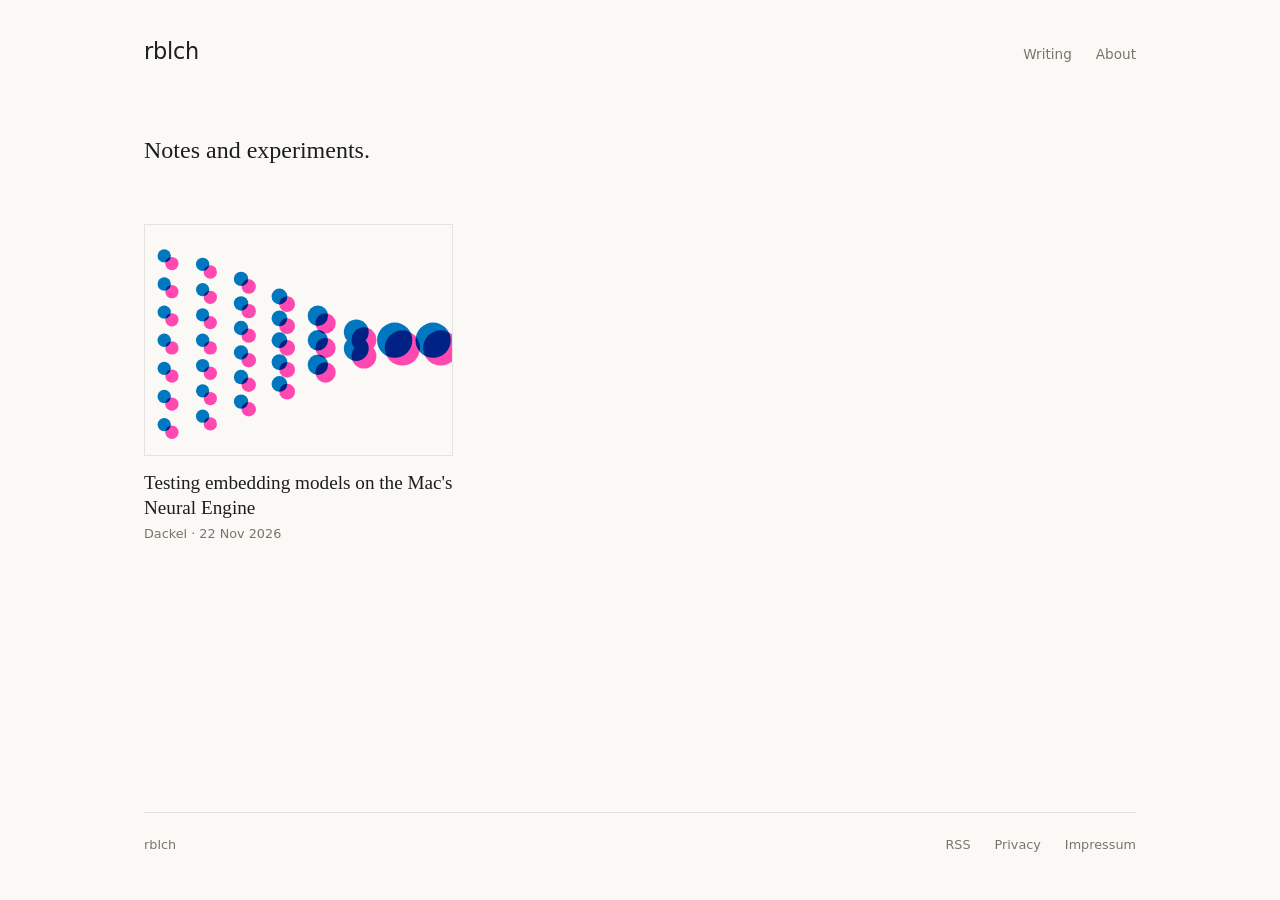
==== index.html @ 415e0a24 "Publish 0678a6b" ====
<!DOCTYPE html><html lang="en"><head><meta charset="utf-8"><meta name="viewport" content="width=device-width, initial-scale=1"><title>rblch</title><meta name="description" content="Notes and experiments."><meta name="theme-color" content="#faf9f6"><link rel="canonical" href="https://blog.rblch.com/"><link rel="alternate" type="application/rss+xml" title="rblch" href="/rss.xml"><meta property="og:site_name" content="rblch"><meta property="og:type" content="website"><meta property="og:title" content="rblch"><meta property="og:description" content="Notes and experiments."><meta property="og:url" content="https://blog.rblch.com/"><meta name="twitter:card" content="summary"><link rel="icon" type="image/svg+xml" href="/favicon.svg"><link rel="stylesheet" href="/_astro/Base.CKizNLRd.css"></head><body><header class="site-header"><a class="masthead" href="/">rblch</a><nav class="site-nav"><a href="/">Writing</a><a href="/about/">About</a></nav></header><main><div class="index"><h1 class="lede">Notes and experiments.</h1><ul class="post-grid"><li class="post-card"><a href="/posts/testing-embedding-models-neural-engine/"><div class="cover"><svg viewBox="0 0 120 90" aria-hidden="true"><g style="color: #0078BF"><g fill="currentColor"><circle cx="7.5" cy="12.06" r="2.6"/><circle cx="7.5" cy="23.04" r="2.6"/><circle cx="7.5" cy="34.02" r="2.6"/><circle cx="7.5" cy="45" r="2.6"/><circle cx="7.5" cy="55.98" r="2.6"/><circle cx="7.5" cy="66.96" r="2.6"/><circle cx="7.5" cy="77.94" r="2.6"/><circle cx="22.5" cy="15.34" r="2.6"/><circle cx="22.5" cy="25.23" r="2.6"/><circle cx="22.5" cy="35.11" r="2.6"/><circle cx="22.5" cy="45" r="2.6"/><circle cx="22.5" cy="54.89" r="2.6"/><circle cx="22.5" cy="64.77" r="2.6"/><circle cx="22.5" cy="74.66" r="2.6"/><circle cx="37.5" cy="21.04" r="2.81"/><circle cx="37.5" cy="30.63" r="2.81"/><circle cx="37.5" cy="40.21" r="2.81"/><circle cx="37.5" cy="49.79" r="2.81"/><circle cx="37.5" cy="59.37" r="2.81"/><circle cx="37.5" cy="68.96" r="2.81"/><circle cx="52.5" cy="27.92" r="3.08"/><circle cx="52.5" cy="36.46" r="3.08"/><circle cx="52.5" cy="45" r="3.08"/><circle cx="52.5" cy="53.54" r="3.08"/><circle cx="52.5" cy="62.08" r="3.08"/><circle cx="67.5" cy="35.42" r="3.97"/><circle cx="67.5" cy="45" r="3.97"/><circle cx="67.5" cy="54.58" r="3.97"/><circle cx="82.5" cy="41.8" r="4.86"/><circle cx="82.5" cy="48.2" r="4.86"/><circle cx="97.5" cy="45" r="6.88"/><circle cx="112.5" cy="45" r="6.88"/></g></g><g class="cover-second" style="color: #FF48B0; --register: 6px"><g transform="translate(-3 -3)"><g fill="currentColor"><circle cx="7.5" cy="12.06" r="2.6"/><circle cx="7.5" cy="23.04" r="2.6"/><circle cx="7.5" cy="34.02" r="2.6"/><circle cx="7.5" cy="45" r="2.6"/><circle cx="7.5" cy="55.98" r="2.6"/><circle cx="7.5" cy="66.96" r="2.6"/><circle cx="7.5" cy="77.94" r="2.6"/><circle cx="22.5" cy="15.34" r="2.6"/><circle cx="22.5" cy="25.23" r="2.6"/><circle cx="22.5" cy="35.11" r="2.6"/><circle cx="22.5" cy="45" r="2.6"/><circle cx="22.5" cy="54.89" r="2.6"/><circle cx="22.5" cy="64.77" r="2.6"/><circle cx="22.5" cy="74.66" r="2.6"/><circle cx="37.5" cy="21.04" r="2.81"/><circle cx="37.5" cy="30.63" r="2.81"/><circle cx="37.5" cy="40.21" r="2.81"/><circle cx="37.5" cy="49.79" r="2.81"/><circle cx="37.5" cy="59.37" r="2.81"/><circle cx="37.5" cy="68.96" r="2.81"/><circle cx="52.5" cy="27.92" r="3.08"/><circle cx="52.5" cy="36.46" r="3.08"/><circle cx="52.5" cy="45" r="3.08"/><circle cx="52.5" cy="53.54" r="3.08"/><circle cx="52.5" cy="62.08" r="3.08"/><circle cx="67.5" cy="35.42" r="3.97"/><circle cx="67.5" cy="45" r="3.97"/><circle cx="67.5" cy="54.58" r="3.97"/><circle cx="82.5" cy="41.8" r="4.86"/><circle cx="82.5" cy="48.2" r="4.86"/><circle cx="97.5" cy="45" r="6.88"/><circle cx="112.5" cy="45" r="6.88"/></g></g></g></svg></div><h2><span>Testing embedding models on the Mac&#39;s Neural Engine</span></h2><div class="meta">Dackel · 22 Nov 2026</div></a></li></ul></div></main><footer class="site-footer"><span>rblch</span><nav><a href="/rss.xml">RSS</a><a href="/privacy/">Privacy</a><a href="/impressum/">Impressum</a></nav></footer></body></html>
---- _astro/Base.CKizNLRd.css ----
:root{color-scheme:light;--paper:#faf9f6;--ink:#1d1d1b;--muted:#77756b;--rule:#00000017;--code-bg:#f1efe8;--pink:#ff48b0;--blue:#0078bf;--yellow:#ffe800;--violet:#9d7ad2;--serif:"Iowan Old Style", "Palatino Linotype", Palatino, Georgia, serif;--sans:"Avenir Next", Avenir, "Segoe UI", system-ui, sans-serif;--mono:ui-monospace, "SF Mono", Menlo, monospace;--column:40rem;--wide:62rem}*,:before,:after{box-sizing:border-box}html{-webkit-text-size-adjust:100%}body{background:var(--paper);color:var(--ink);font:1.125rem/1.7 var(--serif);text-rendering:optimizelegibility;margin:0}.visually-hidden{clip-path:inset(50%);white-space:nowrap;width:1px;height:1px;position:absolute;overflow:hidden}body{flex-direction:column;min-height:100dvh;display:flex}main{flex:1;width:100%}.site-header,.site-footer{width:100%}.site-header,.site-footer,main{padding-inline:1.5rem}.site-header{max-width:calc(var(--wide) + 3rem);font-family:var(--sans);justify-content:space-between;align-items:baseline;margin:0 auto;padding-block:2rem;display:flex}.masthead{letter-spacing:-.01em;color:var(--ink);font-size:1.4rem;font-weight:500;text-decoration:none}.site-nav{gap:1.5rem;font-size:.85rem;display:flex}.site-nav a{color:var(--muted);text-decoration:none}.site-nav a:hover{color:var(--ink)}.site-footer{max-width:calc(var(--wide) + 3rem);font:.8rem var(--sans);color:var(--muted);margin:5rem auto 0;padding-block:2rem 3rem}.site-footer:before{content:"";background:var(--rule);flex-basis:100%;height:1px;margin-bottom:1.5rem;display:block}.site-footer{flex-wrap:wrap;justify-content:space-between;display:flex}.site-footer nav{gap:1.5rem;display:flex}.site-footer a{color:var(--muted);text-decoration:none}.site-footer a:hover{color:var(--ink)}.meta{font:.8rem/1.4 var(--sans);color:var(--muted)}.cover{border:1px solid var(--rule);overflow:hidden}.cover svg{isolation:isolate;width:100%;height:auto;display:block}.cover-second{mix-blend-mode:multiply;transform:translate(var(--register,10px), var(--register,10px));transition:transform .7s ease-in-out}a:hover .cover-second,a:focus-visible .cover-second,.cover:hover .cover-second{transform:none}.index{max-width:var(--wide);margin:0 auto}.lede{font:inherit;max-width:34rem;margin:2rem 0 3.5rem;font-size:1.5rem;font-weight:400;line-height:1.4}.post-grid{grid-template-columns:repeat(auto-fill,minmax(16rem,1fr));gap:2.75rem 2rem;margin:0;padding:0;list-style:none;display:grid}.post-card a{color:inherit;text-decoration:none;display:block}.post-card h2{font:inherit;margin:.9rem 0 .3rem;font-size:1.2rem;line-height:1.3}.post-card h2 span{background:linear-gradient(var(--ink), var(--ink)) 0 100% / 0 1px no-repeat;transition:background-size .3s}.post-card a:hover h2 span{background-size:100% 1px}.post{max-width:var(--column);margin:0 auto}.post-header{margin:2rem 0 2.5rem}.post-header h1{letter-spacing:-.01em;margin:.6rem 0 1.75rem;font-size:2.3rem;font-weight:400;line-height:1.15}.prose>*{margin-block:0 1.4rem}.prose h2{font:500 1.3rem/1.3 var(--sans);margin-top:3rem;margin-bottom:.9rem}.prose h3{font:500 1.05rem/1.3 var(--sans);margin-top:2.2rem;margin-bottom:.6rem}.prose h4{font:500 .95rem/1.3 var(--sans);color:var(--muted);margin-top:1.8rem;margin-bottom:.5rem}.prose a{color:inherit;background:linear-gradient(var(--pink), var(--pink)) 0 100% / 100% 2px no-repeat;text-decoration:none;transition:background-size .2s}.prose a:hover{background-size:100% 45%}mark{color:inherit;background:linear-gradient(var(--yellow), var(--yellow)) 0 85% / 100% 42% no-repeat}.prose blockquote{border-left:6px solid var(--violet);margin-inline:0;padding-left:1.25rem;font-style:italic}.prose blockquote>:last-child{margin-bottom:0}.note{border-left:6px solid var(--note-ink,var(--blue));font:.9rem/1.55 var(--sans);padding-left:1.25rem}.note>:first-child{margin-top:0}.note>:last-child{margin-bottom:0}.prose code{font:.82em var(--mono);background:var(--code-bg);border-radius:3px;padding:.1em .35em}.prose pre{border-radius:0;padding:1rem 1.15rem;font-size:.85rem;line-height:1.55;overflow-x:auto;background:var(--code-bg)!important}.prose pre code{font-size:inherit;background:0 0;padding:0}.prose hr{background:var(--rule);border:0;height:1px;margin-block:2.5rem}.figure{border-block:1px solid var(--rule);font:.85rem/1.5 var(--sans);margin:2.5rem 0;padding:1.5rem 0}.figure figcaption{color:var(--muted);text-align:center;margin-top:1rem}.post-footer{font:.85rem var(--sans);margin-top:4rem}.post-footer a{color:var(--muted);text-decoration:none}.post-footer a:hover{color:var(--ink)}@media (width<=40rem){body{font-size:1.05rem}.post-header h1{font-size:1.8rem}.lede{margin-bottom:2.5rem;font-size:1.25rem}}@media (prefers-reduced-motion:reduce){*,:before,:after{transition:none!important;animation:none!important}}.prose ul,.prose ol{padding-left:1.3rem}.prose li,.prose li>ul,.prose li>ol{margin-block:.35rem}.prose ul>li::marker{color:var(--pink)}.prose ol>li::marker{font:.85em var(--sans);color:var(--muted)}.prose table{border-collapse:collapse;width:max-content;max-width:100%;font:.85rem/1.45 var(--sans);font-variant-numeric:tabular-nums;display:block;overflow-x:auto}.prose th,.prose td{text-align:left;vertical-align:top;padding:.5rem 1.5rem .5rem 0}.prose th:last-child,.prose td:last-child{padding-right:0}.prose thead th{border-bottom:2px solid var(--ink);font-weight:500}.prose tbody td{border-bottom:1px solid var(--rule)}.prose thead th:empty{border-bottom-width:2px;padding:0}.prose table code{white-space:nowrap}.draft-tag{background:var(--yellow);color:var(--ink);margin-right:.4em;padding:.05em .4em}.empty{font:.95rem var(--sans);color:var(--muted)}.page{max-width:var(--column);margin:0 auto}.page h1{letter-spacing:-.01em;margin:2rem 0;font-size:2.3rem;font-weight:400;line-height:1.15}.missing{max-width:var(--column);margin:0 auto}.missing-print{isolation:isolate;font:600 clamp(7rem, 30vw, 14rem)/.9 var(--sans);letter-spacing:-.04em;outline:none;margin:1rem 0 1.5rem;display:inline-block;position:relative}.missing-ink{color:var(--blue);display:block}.missing-second{color:var(--pink);mix-blend-mode:multiply;transition:transform .7s ease-in-out;animation:2.2s step-end .3s both missing-flicker;position:absolute;inset:0;transform:translate(.08em,.05em)}.missing-print:hover .missing-second,.missing-print:focus .missing-second{animation:none;transform:none}@keyframes missing-flicker{0%{opacity:0}6%{opacity:1;transform:translate(.3em,.05em)skew(-12deg)}9%{opacity:0}15%{opacity:.7;transform:translate(-.12em,.02em)}18%{opacity:0}27%{opacity:1;transform:translate(.14em,.05em)skew(6deg)}31%{opacity:.25}35%{opacity:1;transform:translate(.02em,.08em)}44%{opacity:0}48%{opacity:1;transform:translate(.1em,.04em)}60%{opacity:.5}63%{opacity:1;transform:translate(.08em,.05em)}76%{opacity:0}79%{opacity:1}88%{opacity:.6}91%,to{opacity:1;transform:translate(.08em,.05em)}}.missing h1{letter-spacing:-.01em;margin:0 0 1.25rem;font-size:2.3rem;font-weight:400;line-height:1.15}.missing-back{font:.85rem var(--sans);margin-top:2.5rem}.missing-back a{color:var(--muted);text-decoration:none}.missing-back a:hover{color:var(--ink)}@media (prefers-reduced-motion:reduce){.missing-second{animation:none}}
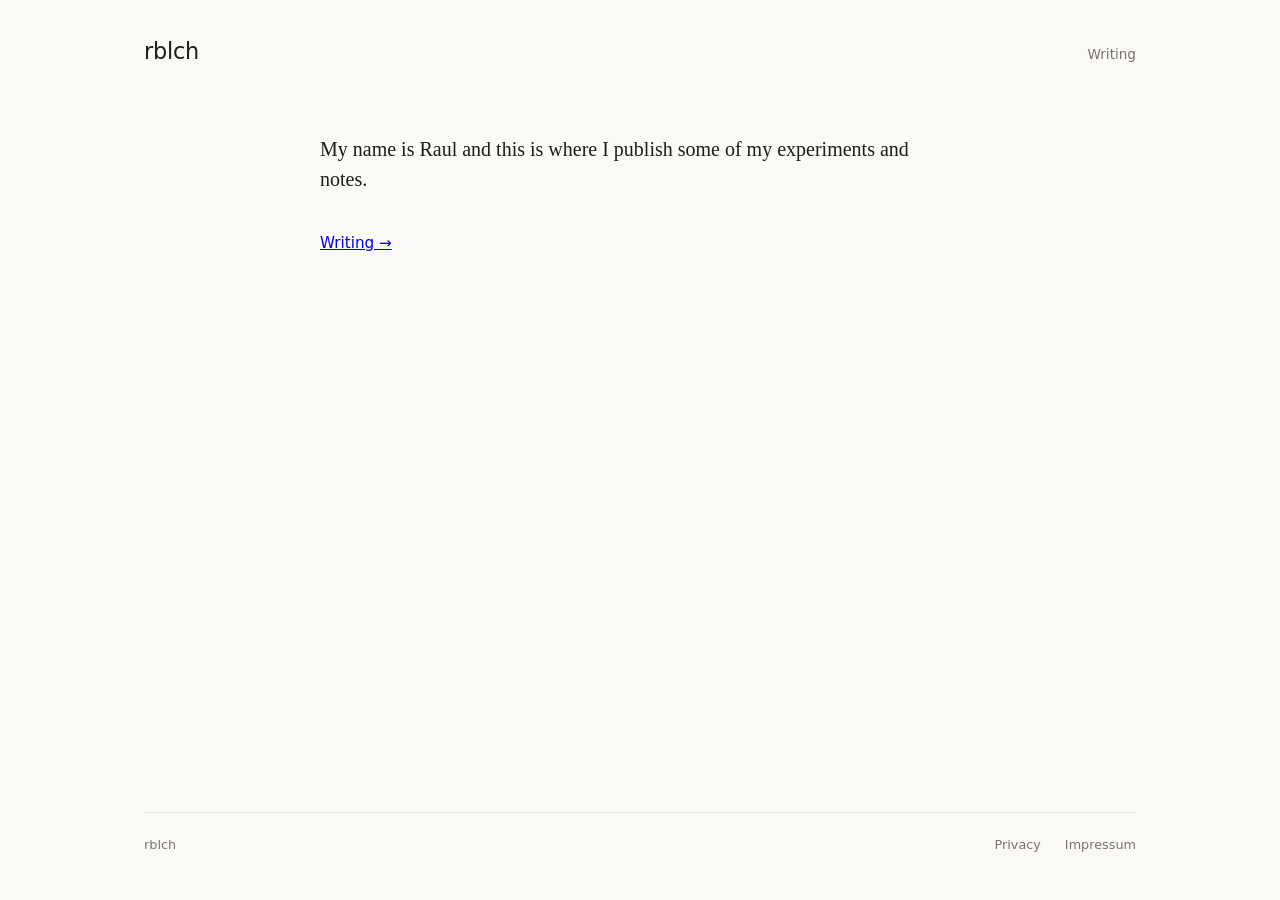
==== commit 860109e4: "Publish b3bf526" ====
--- a/index.html
+++ b/index.html
@@ -1 +1,2 @@
-<!DOCTYPE html><html lang="en"><head><meta charset="utf-8"><meta name="viewport" content="width=device-width, initial-scale=1"><title>rblch</title><meta name="description" content="Notes and experiments."><meta name="theme-color" content="#faf9f6"><link rel="canonical" href="https://blog.rblch.com/"><link rel="alternate" type="application/rss+xml" title="rblch" href="/rss.xml"><meta property="og:site_name" content="rblch"><meta property="og:type" content="website"><meta property="og:title" content="rblch"><meta property="og:description" content="Notes and experiments."><meta property="og:url" content="https://blog.rblch.com/"><meta name="twitter:card" content="summary"><link rel="icon" type="image/svg+xml" href="/favicon.svg"><link rel="stylesheet" href="/_astro/Base.CKizNLRd.css"></head><body><header class="site-header"><a class="masthead" href="/">rblch</a><nav class="site-nav"><a href="/">Writing</a><a href="/about/">About</a></nav></header><main><div class="index"><h1 class="lede">Notes and experiments.</h1><ul class="post-grid"><li class="post-card"><a href="/posts/testing-embedding-models-neural-engine/"><div class="cover"><svg viewBox="0 0 120 90" aria-hidden="true"><g style="color: #0078BF"><g fill="currentColor"><circle cx="7.5" cy="12.06" r="2.6"/><circle cx="7.5" cy="23.04" r="2.6"/><circle cx="7.5" cy="34.02" r="2.6"/><circle cx="7.5" cy="45" r="2.6"/><circle cx="7.5" cy="55.98" r="2.6"/><circle cx="7.5" cy="66.96" r="2.6"/><circle cx="7.5" cy="77.94" r="2.6"/><circle cx="22.5" cy="15.34" r="2.6"/><circle cx="22.5" cy="25.23" r="2.6"/><circle cx="22.5" cy="35.11" r="2.6"/><circle cx="22.5" cy="45" r="2.6"/><circle cx="22.5" cy="54.89" r="2.6"/><circle cx="22.5" cy="64.77" r="2.6"/><circle cx="22.5" cy="74.66" r="2.6"/><circle cx="37.5" cy="21.04" r="2.81"/><circle cx="37.5" cy="30.63" r="2.81"/><circle cx="37.5" cy="40.21" r="2.81"/><circle cx="37.5" cy="49.79" r="2.81"/><circle cx="37.5" cy="59.37" r="2.81"/><circle cx="37.5" cy="68.96" r="2.81"/><circle cx="52.5" cy="27.92" r="3.08"/><circle cx="52.5" cy="36.46" r="3.08"/><circle cx="52.5" cy="45" r="3.08"/><circle cx="52.5" cy="53.54" r="3.08"/><circle cx="52.5" cy="62.08" r="3.08"/><circle cx="67.5" cy="35.42" r="3.97"/><circle cx="67.5" cy="45" r="3.97"/><circle cx="67.5" cy="54.58" r="3.97"/><circle cx="82.5" cy="41.8" r="4.86"/><circle cx="82.5" cy="48.2" r="4.86"/><circle cx="97.5" cy="45" r="6.88"/><circle cx="112.5" cy="45" r="6.88"/></g></g><g class="cover-second" style="color: #FF48B0; --register: 6px"><g transform="translate(-3 -3)"><g fill="currentColor"><circle cx="7.5" cy="12.06" r="2.6"/><circle cx="7.5" cy="23.04" r="2.6"/><circle cx="7.5" cy="34.02" r="2.6"/><circle cx="7.5" cy="45" r="2.6"/><circle cx="7.5" cy="55.98" r="2.6"/><circle cx="7.5" cy="66.96" r="2.6"/><circle cx="7.5" cy="77.94" r="2.6"/><circle cx="22.5" cy="15.34" r="2.6"/><circle cx="22.5" cy="25.23" r="2.6"/><circle cx="22.5" cy="35.11" r="2.6"/><circle cx="22.5" cy="45" r="2.6"/><circle cx="22.5" cy="54.89" r="2.6"/><circle cx="22.5" cy="64.77" r="2.6"/><circle cx="22.5" cy="74.66" r="2.6"/><circle cx="37.5" cy="21.04" r="2.81"/><circle cx="37.5" cy="30.63" r="2.81"/><circle cx="37.5" cy="40.21" r="2.81"/><circle cx="37.5" cy="49.79" r="2.81"/><circle cx="37.5" cy="59.37" r="2.81"/><circle cx="37.5" cy="68.96" r="2.81"/><circle cx="52.5" cy="27.92" r="3.08"/><circle cx="52.5" cy="36.46" r="3.08"/><circle cx="52.5" cy="45" r="3.08"/><circle cx="52.5" cy="53.54" r="3.08"/><circle cx="52.5" cy="62.08" r="3.08"/><circle cx="67.5" cy="35.42" r="3.97"/><circle cx="67.5" cy="45" r="3.97"/><circle cx="67.5" cy="54.58" r="3.97"/><circle cx="82.5" cy="41.8" r="4.86"/><circle cx="82.5" cy="48.2" r="4.86"/><circle cx="97.5" cy="45" r="6.88"/><circle cx="112.5" cy="45" r="6.88"/></g></g></g></svg></div><h2><span>Testing embedding models on the Mac&#39;s Neural Engine</span></h2><div class="meta">Dackel · 22 Nov 2026</div></a></li></ul></div></main><footer class="site-footer"><span>rblch</span><nav><a href="/rss.xml">RSS</a><a href="/privacy/">Privacy</a><a href="/impressum/">Impressum</a></nav></footer></body></html>+<!DOCTYPE html><html lang="en"><head><meta charset="utf-8"><meta name="viewport" content="width=device-width, initial-scale=1"><title>rblch</title><meta name="description" content="Notes and experiments."><meta name="theme-color" content="#faf9f6"><link rel="canonical" href="https://rblch.com/"><meta name="robots" content="noindex"><link rel="alternate" type="application/rss+xml" title="rblch" href="/rss.xml"><meta property="og:site_name" content="rblch"><meta property="og:type" content="website"><meta property="og:title" content="rblch"><meta property="og:description" content="Notes and experiments."><meta property="og:url" content="https://rblch.com/"><meta name="twitter:card" content="summary"><link rel="icon" type="image/svg+xml" href="/favicon.svg"><link rel="stylesheet" href="/_astro/Base.CO6QVSie.css"></head><body><header class="site-header"><a class="masthead" href="/">rblch</a><nav class="site-nav"><a href="/writing/">Writing</a></nav></header><main><article class="home"><h1 class="visually-hidden">rblch</h1><div class="prose"><p>My name is Raul and this is where I publish some of my experiments and notes.</p>
+</div><p class="home-link"><a href="/writing/">Writing →</a></p></article></main><footer class="site-footer"><span>rblch</span><nav><a href="/privacy/">Privacy</a><a href="/impressum/">Impressum</a></nav></footer></body></html>
--- a/_astro/Base.CO6QVSie.css
+++ b/_astro/Base.CO6QVSie.css
@@ -0,0 +1 @@
+:root{color-scheme:light;--paper:#faf9f6;--ink:#1d1d1b;--muted:#77756b;--rule:#00000017;--code-bg:#f1efe8;--pink:#ff48b0;--blue:#0078bf;--yellow:#ffe800;--violet:#9d7ad2;--serif:"Iowan Old Style", "Palatino Linotype", Palatino, Georgia, serif;--sans:"Avenir Next", Avenir, "Segoe UI", system-ui, sans-serif;--mono:ui-monospace, "SF Mono", Menlo, monospace;--column:40rem;--wide:62rem}*,:before,:after{box-sizing:border-box}html{-webkit-text-size-adjust:100%}body{background:var(--paper);color:var(--ink);font:1.125rem/1.7 var(--serif);text-rendering:optimizelegibility;margin:0}.visually-hidden{clip-path:inset(50%);white-space:nowrap;width:1px;height:1px;position:absolute;overflow:hidden}body{flex-direction:column;min-height:100dvh;display:flex}main{flex:1;width:100%}.site-header,.site-footer{width:100%}.site-header,.site-footer,main{padding-inline:1.5rem}.site-header{max-width:calc(var(--wide) + 3rem);font-family:var(--sans);justify-content:space-between;align-items:baseline;margin:0 auto;padding-block:2rem;display:flex}.masthead{letter-spacing:-.01em;color:var(--ink);font-size:1.4rem;font-weight:500;text-decoration:none}.site-nav{gap:1.5rem;font-size:.85rem;display:flex}.site-nav a{color:var(--muted);text-decoration:none}.site-nav a:hover{color:var(--ink)}.site-footer{max-width:calc(var(--wide) + 3rem);font:.8rem var(--sans);color:var(--muted);margin:5rem auto 0;padding-block:2rem 3rem}.site-footer:before{content:"";background:var(--rule);flex-basis:100%;height:1px;margin-bottom:1.5rem;display:block}.site-footer{flex-wrap:wrap;justify-content:space-between;display:flex}.site-footer nav{gap:1.5rem;display:flex}.site-footer a{color:var(--muted);text-decoration:none}.site-footer a:hover{color:var(--ink)}.meta{font:.8rem/1.4 var(--sans);color:var(--muted)}.cover{border:1px solid var(--rule);overflow:hidden}.cover svg{isolation:isolate;width:100%;height:auto;display:block}.cover-second{mix-blend-mode:multiply;transform:translate(var(--register,10px), var(--register,10px));transition:transform .7s ease-in-out}a:hover .cover-second,a:focus-visible .cover-second,.cover:hover .cover-second{transform:none}.index{max-width:var(--wide);margin:0 auto}.lede{font:inherit;max-width:34rem;margin:2rem 0 3.5rem;font-size:1.5rem;font-weight:400;line-height:1.4}.post-grid{grid-template-columns:repeat(auto-fill,minmax(16rem,1fr));gap:2.75rem 2rem;margin:0;padding:0;list-style:none;display:grid}.post-card a{color:inherit;text-decoration:none;display:block}.post-card h2{font:inherit;margin:.9rem 0 .3rem;font-size:1.2rem;line-height:1.3}.post-card h2 span{background:linear-gradient(var(--ink), var(--ink)) 0 100% / 0 1px no-repeat;transition:background-size .3s}.post-card a:hover h2 span{background-size:100% 1px}.post{max-width:var(--column);margin:0 auto}.post-header{margin:2rem 0 2.5rem}.post-header h1{letter-spacing:-.01em;margin:.6rem 0 1.75rem;font-size:2.3rem;font-weight:400;line-height:1.15}.prose>*{margin-block:0 1.4rem}.prose h2{font:500 1.3rem/1.3 var(--sans);margin-top:3rem;margin-bottom:.9rem}.prose h3{font:500 1.05rem/1.3 var(--sans);margin-top:2.2rem;margin-bottom:.6rem}.prose h4{font:500 .95rem/1.3 var(--sans);color:var(--muted);margin-top:1.8rem;margin-bottom:.5rem}.prose a{color:inherit;background:linear-gradient(var(--pink), var(--pink)) 0 100% / 100% 2px no-repeat;text-decoration:none;transition:background-size .2s}.prose a:hover{background-size:100% 45%}mark{color:inherit;background:linear-gradient(var(--yellow), var(--yellow)) 0 85% / 100% 42% no-repeat}.prose blockquote{border-left:6px solid var(--violet);margin-inline:0;padding-left:1.25rem;font-style:italic}.prose blockquote>:last-child{margin-bottom:0}.note{border-left:6px solid var(--note-ink,var(--blue));font:.9rem/1.55 var(--sans);padding-left:1.25rem}.note>:first-child{margin-top:0}.note>:last-child{margin-bottom:0}.prose code{font:.82em var(--mono);background:var(--code-bg);border-radius:3px;padding:.1em .35em}.prose pre{border-radius:0;padding:1rem 1.15rem;font-size:.85rem;line-height:1.55;overflow-x:auto;background:var(--code-bg)!important}.prose pre code{font-size:inherit;background:0 0;padding:0}.prose hr{background:var(--rule);border:0;height:1px;margin-block:2.5rem}.figure{border-block:1px solid var(--rule);font:.85rem/1.5 var(--sans);margin:2.5rem 0;padding:1.5rem 0}.figure figcaption{color:var(--muted);text-align:center;margin-top:1rem}.post-footer{font:.85rem var(--sans);margin-top:4rem}.post-footer a{color:var(--muted);text-decoration:none}.post-footer a:hover{color:var(--ink)}@media (width<=40rem){body{font-size:1.05rem}.post-header h1{font-size:1.8rem}.lede{margin-bottom:2.5rem;font-size:1.25rem}}@media (prefers-reduced-motion:reduce){*,:before,:after{transition:none!important;animation:none!important}}.prose ul,.prose ol{padding-left:1.3rem}.prose li,.prose li>ul,.prose li>ol{margin-block:.35rem}.prose ul>li::marker{color:var(--pink)}.prose ol>li::marker{font:.85em var(--sans);color:var(--muted)}.prose table{border-collapse:collapse;width:max-content;max-width:100%;font:.85rem/1.45 var(--sans);font-variant-numeric:tabular-nums;display:block;overflow-x:auto}.prose th,.prose td{text-align:left;vertical-align:top;padding:.5rem 1.5rem .5rem 0}.prose th:last-child,.prose td:last-child{padding-right:0}.prose thead th{border-bottom:2px solid var(--ink);font-weight:500}.prose tbody td{border-bottom:1px solid var(--rule)}.prose thead th:empty{border-bottom-width:2px;padding:0}.prose table code{white-space:nowrap}.draft-tag{background:var(--yellow);color:var(--ink);margin-right:.4em;padding:.05em .4em}.empty{font:.95rem var(--sans);color:var(--muted)}.page{max-width:var(--column);margin:0 auto}.home{max-width:var(--column);margin:0 auto;padding-top:2rem}.home .prose{font-size:1.25rem;line-height:1.5}.home-link{font:.95rem var(--sans);margin-top:2.5rem}.page h1{letter-spacing:-.01em;margin:2rem 0;font-size:2.3rem;font-weight:400;line-height:1.15}.missing{max-width:var(--column);margin:0 auto}.missing-print{isolation:isolate;font:600 clamp(7rem, 30vw, 14rem)/.9 var(--sans);letter-spacing:-.04em;outline:none;margin:1rem 0 1.5rem;display:inline-block;position:relative}.missing-ink{color:var(--blue);display:block}.missing-second{color:var(--pink);mix-blend-mode:multiply;transition:transform .7s ease-in-out;animation:2.2s step-end .3s both missing-flicker;position:absolute;inset:0;transform:translate(.08em,.05em)}.missing-print:hover .missing-second,.missing-print:focus .missing-second{animation:none;transform:none}@keyframes missing-flicker{0%{opacity:0}6%{opacity:1;transform:translate(.3em,.05em)skew(-12deg)}9%{opacity:0}15%{opacity:.7;transform:translate(-.12em,.02em)}18%{opacity:0}27%{opacity:1;transform:translate(.14em,.05em)skew(6deg)}31%{opacity:.25}35%{opacity:1;transform:translate(.02em,.08em)}44%{opacity:0}48%{opacity:1;transform:translate(.1em,.04em)}60%{opacity:.5}63%{opacity:1;transform:translate(.08em,.05em)}76%{opacity:0}79%{opacity:1}88%{opacity:.6}91%,to{opacity:1;transform:translate(.08em,.05em)}}.missing h1{letter-spacing:-.01em;margin:0 0 1.25rem;font-size:2.3rem;font-weight:400;line-height:1.15}.missing-back{font:.85rem var(--sans);margin-top:2.5rem}.missing-back a{color:var(--muted);text-decoration:none}.missing-back a:hover{color:var(--ink)}@media (prefers-reduced-motion:reduce){.missing-second{animation:none}}
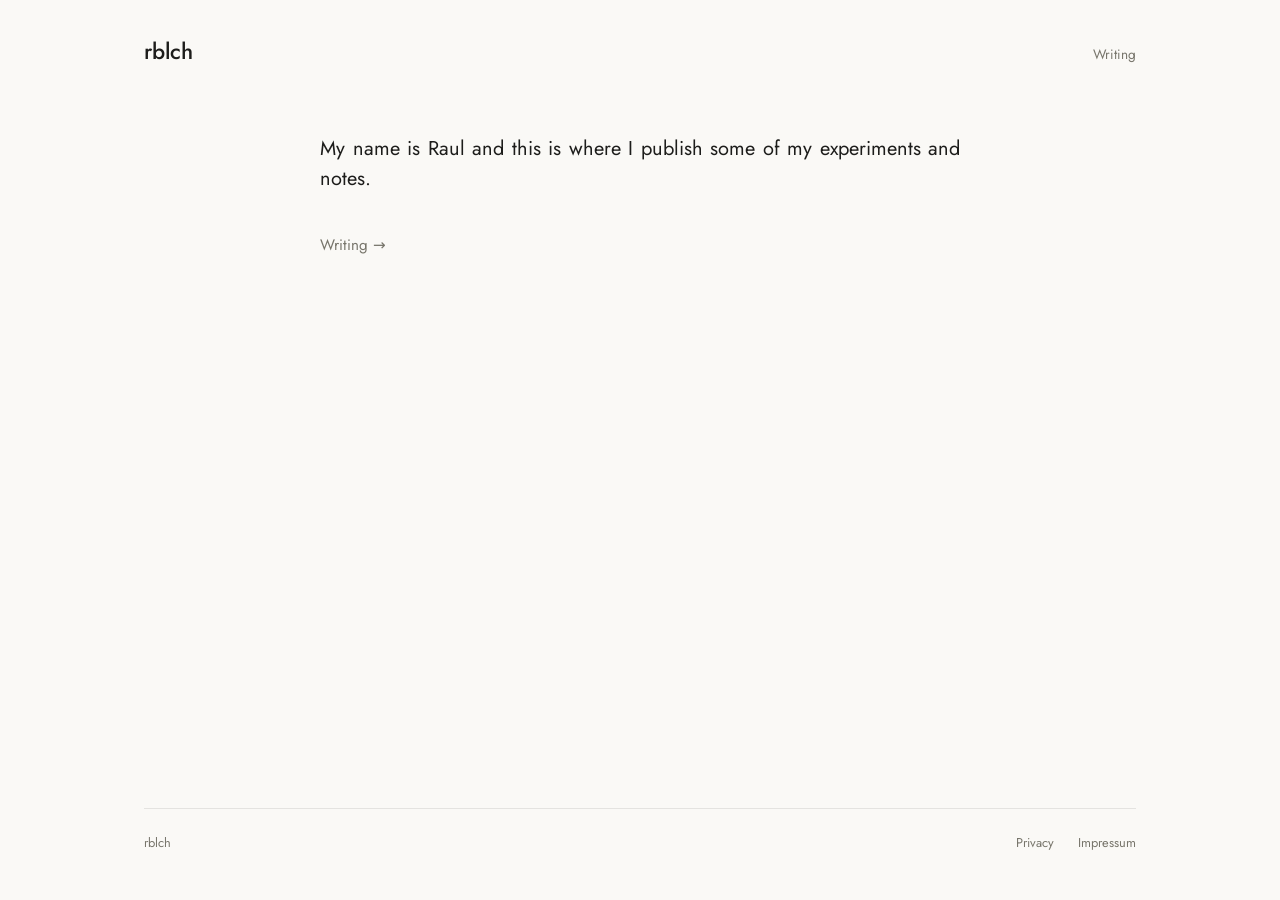
==== commit ec988d50: "Publish 7067246" ====
--- a/index.html
+++ b/index.html
@@ -1,2 +1,2 @@
-<!DOCTYPE html><html lang="en"><head><meta charset="utf-8"><meta name="viewport" content="width=device-width, initial-scale=1"><title>rblch</title><meta name="description" content="Notes and experiments."><meta name="theme-color" content="#faf9f6"><link rel="canonical" href="https://rblch.com/"><meta name="robots" content="noindex"><link rel="alternate" type="application/rss+xml" title="rblch" href="/rss.xml"><meta property="og:site_name" content="rblch"><meta property="og:type" content="website"><meta property="og:title" content="rblch"><meta property="og:description" content="Notes and experiments."><meta property="og:url" content="https://rblch.com/"><meta name="twitter:card" content="summary"><link rel="icon" type="image/svg+xml" href="/favicon.svg"><link rel="stylesheet" href="/_astro/Base.CO6QVSie.css"></head><body><header class="site-header"><a class="masthead" href="/">rblch</a><nav class="site-nav"><a href="/writing/">Writing</a></nav></header><main><article class="home"><h1 class="visually-hidden">rblch</h1><div class="prose"><p>My name is Raul and this is where I publish some of my experiments and notes.</p>
+<!DOCTYPE html><html lang="en"><head><meta charset="utf-8"><meta name="viewport" content="width=device-width, initial-scale=1"><title>rblch</title><meta name="description" content="Notes and experiments."><meta name="theme-color" content="#faf9f6" media="(prefers-color-scheme: light)"><meta name="theme-color" content="#191816" media="(prefers-color-scheme: dark)"><link rel="canonical" href="https://rblch.com/"><link rel="alternate" type="application/rss+xml" title="rblch" href="/rss.xml"><meta property="og:site_name" content="rblch"><meta property="og:type" content="website"><meta property="og:title" content="rblch"><meta property="og:description" content="Notes and experiments."><meta property="og:url" content="https://rblch.com/"><meta name="twitter:card" content="summary"><link rel="icon" type="image/svg+xml" href="/favicon.svg"><link rel="stylesheet" href="/_astro/Base.DcpyG4sF.css"></head><body><header class="site-header"><a class="masthead" href="/">rblch</a><nav class="site-nav"><a href="/writing/">Writing</a></nav></header><main><article class="home"><h1 class="visually-hidden">rblch</h1><div class="prose"><p>My name is Raul and this is where I publish some of my experiments and notes.</p>
 </div><p class="home-link"><a href="/writing/">Writing →</a></p></article></main><footer class="site-footer"><span>rblch</span><nav><a href="/privacy/">Privacy</a><a href="/impressum/">Impressum</a></nav></footer></body></html>
--- a/_astro/Base.DcpyG4sF.css
+++ b/_astro/Base.DcpyG4sF.css
@@ -0,0 +1 @@
+@font-face{font-family:Jost Variable;font-style:normal;font-display:swap;font-weight:100 900;src:url(/_astro/jost-cyrillic-wght-normal.CjwCQKo9.woff2)format("woff2-variations");unicode-range:U+301,U+400-45F,U+490-491,U+4B0-4B1,U+2116}@font-face{font-family:Jost Variable;font-style:normal;font-display:swap;font-weight:100 900;src:url(/_astro/jost-latin-ext-wght-normal.BDUtSsKd.woff2)format("woff2-variations");unicode-range:U+100-2BA,U+2BD-2C5,U+2C7-2CC,U+2CE-2D7,U+2DD-2FF,U+304,U+308,U+329,U+1D00-1DBF,U+1E00-1E9F,U+1EF2-1EFF,U+2020,U+20A0-20AB,U+20AD-20C0,U+2113,U+2C60-2C7F,U+A720-A7FF}@font-face{font-family:Jost Variable;font-style:normal;font-display:swap;font-weight:100 900;src:url(/_astro/jost-latin-wght-normal.ObQm3Zd1.woff2)format("woff2-variations");unicode-range:U+??,U+131,U+152-153,U+2BB-2BC,U+2C6,U+2DA,U+2DC,U+304,U+308,U+329,U+2000-206F,U+20AC,U+2122,U+2191,U+2193,U+2212,U+2215,U+FEFF,U+FFFD}@font-face{font-family:Jost Variable;font-style:italic;font-display:swap;font-weight:100 900;src:url(/_astro/jost-cyrillic-wght-italic.BC0WGFb7.woff2)format("woff2-variations");unicode-range:U+301,U+400-45F,U+490-491,U+4B0-4B1,U+2116}@font-face{font-family:Jost Variable;font-style:italic;font-display:swap;font-weight:100 900;src:url(/_astro/jost-latin-ext-wght-italic.DU2jD5Pk.woff2)format("woff2-variations");unicode-range:U+100-2BA,U+2BD-2C5,U+2C7-2CC,U+2CE-2D7,U+2DD-2FF,U+304,U+308,U+329,U+1D00-1DBF,U+1E00-1E9F,U+1EF2-1EFF,U+2020,U+20A0-20AB,U+20AD-20C0,U+2113,U+2C60-2C7F,U+A720-A7FF}@font-face{font-family:Jost Variable;font-style:italic;font-display:swap;font-weight:100 900;src:url(/_astro/jost-latin-wght-italic.b6W-FdEu.woff2)format("woff2-variations");unicode-range:U+??,U+131,U+152-153,U+2BB-2BC,U+2C6,U+2DA,U+2DC,U+304,U+308,U+329,U+2000-206F,U+20AC,U+2122,U+2191,U+2193,U+2212,U+2215,U+FEFF,U+FFFD}:root{color-scheme:light dark;--paper:#faf9f6;--ink:#1d1d1b;--muted:#77756b;--rule:#00000017;--code-bg:#f1efe8;--pink:#ff48b0;--blue:#0078bf;--yellow:#ffe800;--violet:#9d7ad2;--overprint:multiply;--marker:var(--yellow);--link-wash:var(--pink);--font:"Jost Variable", "Futura", "Avenir Next", system-ui, sans-serif;--mono:ui-monospace, "SF Mono", Menlo, monospace;--column:40rem;--wide:62rem}@media (prefers-color-scheme:dark){:root{--paper:#191816;--ink:#e8e5dc;--muted:#9c998d;--rule:#ffffff1a;--code-bg:#23221f;--pink:#ff5cba;--blue:#3d9be0;--violet:#b294e6;--overprint:screen;--marker:#ffe8004d;--link-wash:#ff5cba59}.astro-code,.astro-code span{color:var(--shiki-dark)!important}}*,:before,:after{box-sizing:border-box}html{-webkit-text-size-adjust:100%}body{background:var(--paper);color:var(--ink);font:1.125rem/1.7 var(--font);text-rendering:optimizelegibility;margin:0}b,strong{font-weight:600}.visually-hidden{clip-path:inset(50%);white-space:nowrap;width:1px;height:1px;position:absolute;overflow:hidden}body{flex-direction:column;min-height:100dvh;display:flex}main{flex:1;width:100%}.site-header,.site-footer{width:100%}.site-header,.site-footer,main{padding-inline:1.5rem}.site-header{max-width:calc(var(--wide) + 3rem);font-family:var(--font);justify-content:space-between;align-items:baseline;margin:0 auto;padding-block:2rem;display:flex}.masthead{letter-spacing:-.01em;color:var(--ink);font-size:1.4rem;font-weight:500;text-decoration:none}.site-nav{gap:1.5rem;font-size:.85rem;display:flex}.site-nav a{color:var(--muted);text-decoration:none}.site-nav a:hover{color:var(--ink)}.site-footer{max-width:calc(var(--wide) + 3rem);font:.8rem var(--font);color:var(--muted);margin:5rem auto 0;padding-block:2rem 3rem}.site-footer:before{content:"";background:var(--rule);flex-basis:100%;height:1px;margin-bottom:1.5rem;display:block}.site-footer{flex-wrap:wrap;justify-content:space-between;display:flex}.site-footer nav{gap:1.5rem;display:flex}.site-footer a{color:var(--muted);text-decoration:none}.site-footer a:hover{color:var(--ink)}.meta{font:.8rem/1.4 var(--font);color:var(--muted)}.cover{border:1px solid var(--rule);overflow:hidden}.cover svg{isolation:isolate;width:100%;height:auto;display:block}.cover-second{mix-blend-mode:var(--overprint);transform:translate(var(--register,10px), var(--register,10px));transition:transform .7s ease-in-out}a:hover .cover-second,a:focus-visible .cover-second,.cover:hover .cover-second{transform:none}.index{max-width:var(--wide);margin:0 auto}.lede{font:inherit;max-width:34rem;margin:2rem 0 3.5rem;font-size:1.5rem;font-weight:400;line-height:1.4}.post-grid{grid-template-columns:repeat(auto-fill,minmax(16rem,1fr));gap:2.75rem 2rem;margin:0;padding:0;list-style:none;display:grid}.post-card a{color:inherit;text-decoration:none;display:block}.post-card h2{font:inherit;margin:.9rem 0 .3rem;font-size:1.2rem;line-height:1.3}.post-card h2 span{background:linear-gradient(var(--ink), var(--ink)) 0 100% / 0 1px no-repeat;transition:background-size .3s}.post-card a:hover h2 span{background-size:100% 1px}.post{max-width:var(--column);margin:0 auto}.post-header{margin:2rem 0 2.5rem}.post-header h1{letter-spacing:-.01em;margin:.6rem 0 1.75rem;font-size:2.3rem;font-weight:400;line-height:1.15}.prose>*{margin-block:0 1.4rem}.prose h2{font:500 1.3rem/1.3 var(--font);margin-top:3rem;margin-bottom:.9rem}.prose h3{font:500 1.05rem/1.3 var(--font);margin-top:2.2rem;margin-bottom:.6rem}.prose h4{font:500 .95rem/1.3 var(--font);color:var(--muted);margin-top:1.8rem;margin-bottom:.5rem}.prose a{color:inherit;background:linear-gradient(var(--pink), var(--pink)) 0 100% / 100% 2px no-repeat;text-decoration:none;transition:background-size .2s}.prose a:hover{background:linear-gradient(var(--link-wash), var(--link-wash)) 0 100% / 100% .22em no-repeat}mark{color:inherit;background:linear-gradient(var(--marker), var(--marker)) 0 85% / 100% 42% no-repeat}.prose blockquote{border-left:6px solid var(--violet);margin-inline:0;padding-left:1.25rem;font-style:italic}.prose blockquote>:last-child{margin-bottom:0}.note{border-left:6px solid var(--note-ink,var(--blue));font:.9rem/1.55 var(--font);padding-left:1.25rem}.note>:first-child{margin-top:0}.note>:last-child{margin-bottom:0}.prose code{font:.82em var(--mono);background:var(--code-bg);border-radius:3px;padding:.1em .35em}.prose pre{border-radius:0;padding:1rem 1.15rem;font-size:.85rem;line-height:1.55;overflow-x:auto;background:var(--code-bg)!important}.prose pre code{font-size:inherit;background:0 0;padding:0}.prose hr{background:var(--rule);border:0;height:1px;margin-block:2.5rem}.figure{border-block:1px solid var(--rule);font:.85rem/1.5 var(--font);margin:2.5rem 0;padding:1.5rem 0}.figure figcaption{color:var(--muted);text-align:center;margin-top:1rem}.post-footer{font:.85rem var(--font);margin-top:4rem}.post-footer a{color:var(--muted);text-decoration:none}.post-footer a:hover{color:var(--ink)}@media (width<=40rem){body{font-size:1.05rem}.post-header h1{font-size:1.8rem}.lede{margin-bottom:2.5rem;font-size:1.25rem}}@media (prefers-reduced-motion:reduce){*,:before,:after{transition:none!important;animation:none!important}}.prose ul,.prose ol{padding-left:1.3rem}.prose li,.prose li>ul,.prose li>ol{margin-block:.35rem}.prose ul>li::marker{color:var(--pink)}@media (width>=40rem){.prose>p,.prose>ul>li,.prose>ol>li,.prose>blockquote>p,.more-body>p,.more-body>ul>li,.note>ul>li,.note>ol>li{text-align:justify;-webkit-hyphens:auto;hyphens:auto;hyphenate-limit-chars:6 3 3}}.prose ol>li::marker{font:.85em var(--font);color:var(--muted)}.prose table{border-collapse:collapse;width:max-content;max-width:100%;font:.85rem/1.45 var(--font);font-variant-numeric:tabular-nums;display:block;overflow-x:auto}.prose th,.prose td{text-align:left;vertical-align:top;padding:.5rem 1.5rem .5rem 0}.prose th:last-child,.prose td:last-child{padding-right:0}.prose thead th{border-bottom:2px solid var(--ink);font-weight:500}.prose tbody td{border-bottom:1px solid var(--rule)}.prose thead th:empty{border-bottom-width:2px;padding:0}.prose table code{white-space:nowrap}.draft-tag{background:var(--yellow);color:#1d1d1b;margin-right:.4em;padding:.05em .4em}.empty{font:.95rem var(--font);color:var(--muted)}.page{max-width:var(--column);margin:0 auto}.home{max-width:var(--column);margin:0 auto;padding-top:2rem}.home .prose{font-size:1.25rem;line-height:1.5}.home-link{font:.95rem var(--font);margin-top:2.5rem}.home-link a{color:var(--muted);text-decoration:none}.home-link a:hover{color:var(--ink)}.page h1{letter-spacing:-.01em;margin:2rem 0;font-size:2.3rem;font-weight:400;line-height:1.15}.missing{max-width:var(--column);margin:0 auto}.missing-print{isolation:isolate;font:600 clamp(7rem, 30vw, 14rem)/.9 var(--font);letter-spacing:-.04em;outline:none;margin:1rem 0 1.5rem;display:inline-block;position:relative}.missing-ink{color:var(--blue);display:block}.missing-second{color:var(--pink);mix-blend-mode:var(--overprint);transition:transform .7s ease-in-out;animation:2.2s step-end .3s both missing-flicker;position:absolute;inset:0;transform:translate(.08em,.05em)}.missing-print:hover .missing-second,.missing-print:focus .missing-second{animation:none;transform:none}@keyframes missing-flicker{0%{opacity:0}6%{opacity:1;transform:translate(.3em,.05em)skew(-12deg)}9%{opacity:0}15%{opacity:.7;transform:translate(-.12em,.02em)}18%{opacity:0}27%{opacity:1;transform:translate(.14em,.05em)skew(6deg)}31%{opacity:.25}35%{opacity:1;transform:translate(.02em,.08em)}44%{opacity:0}48%{opacity:1;transform:translate(.1em,.04em)}60%{opacity:.5}63%{opacity:1;transform:translate(.08em,.05em)}76%{opacity:0}79%{opacity:1}88%{opacity:.6}91%,to{opacity:1;transform:translate(.08em,.05em)}}.missing h1{letter-spacing:-.01em;margin:0 0 1.25rem;font-size:2.3rem;font-weight:400;line-height:1.15}.missing-back{font:.85rem var(--font);margin-top:2.5rem}.missing-back a{color:var(--muted);text-decoration:none}.missing-back a:hover{color:var(--ink)}@media (prefers-reduced-motion:reduce){.missing-second{animation:none}}
